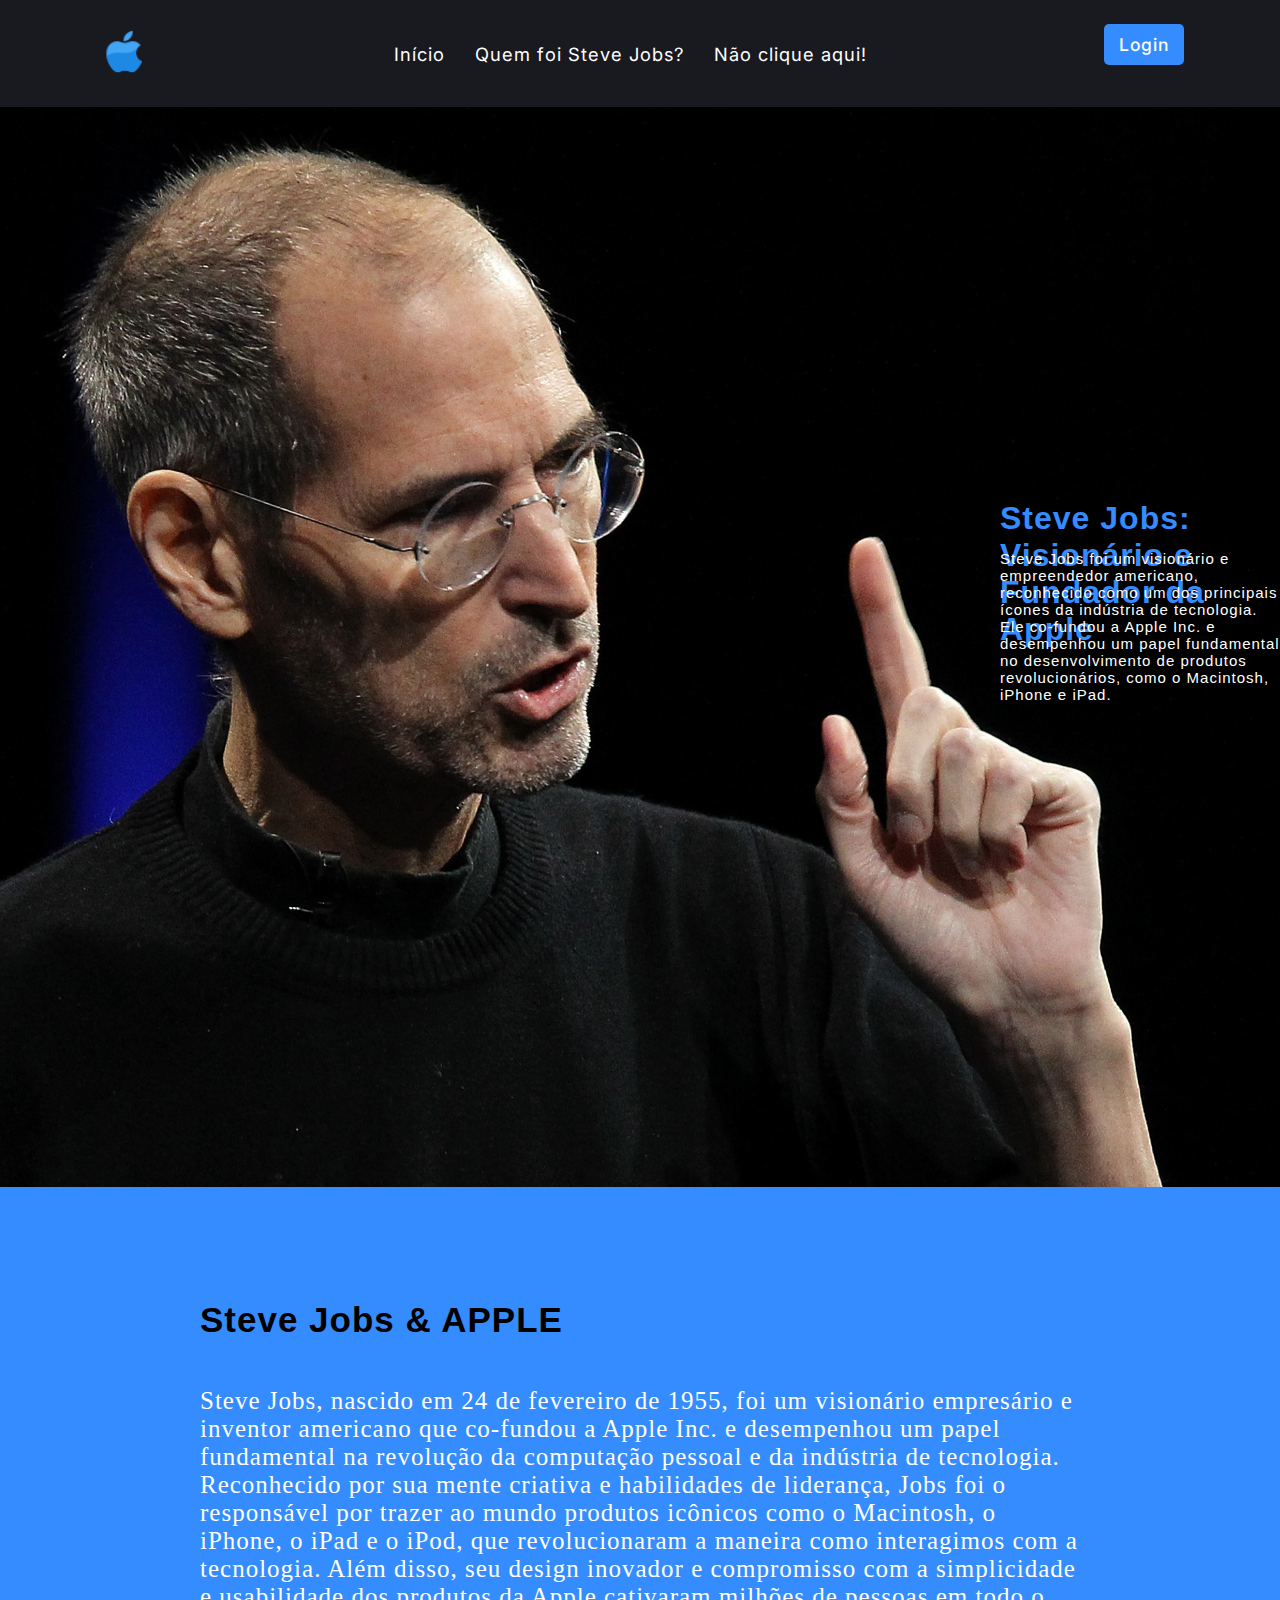
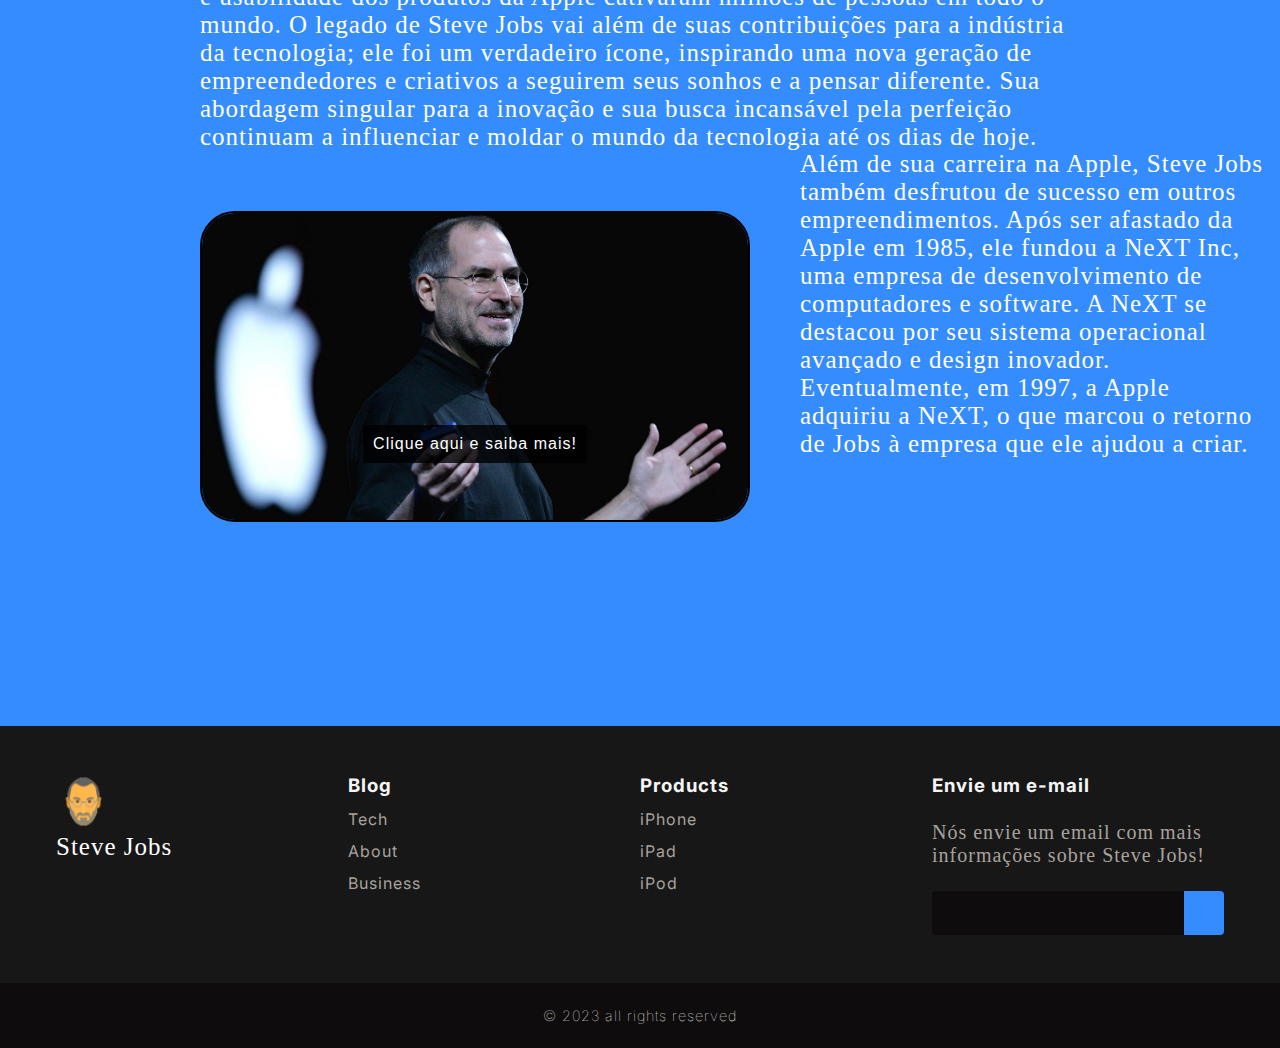
==== index.html @ 165b3141 "subindo o projeto" ====
<!DOCTYPE html>
<html lang="en">

<head>
    <meta charset="UTF-8">
    <meta http-equiv="X-UA-Compatible" content="IE=edge">
    <meta name="viewport" content="width=device-width, initial-scale=1.0">
    <link rel="stylesheet" href="style.css">
    <title>BIOGRAFIA STEVE JOBS</title>
</head>

<body>


    <header>
        <nav class="nav-bar">
            <div class="logo">
                <a href="index.html">
                    <img src="/img/logo.png" src="/img/steve.png" height="55px">

                </a>
            </div>

            <div class="nav-list">
                <ul>
                    <li class="nav-item"><a href="index.html" class="nav-link">Início</a></li>


                    <li class="nav-item"><a href="about.html" class="nav-link">Quem foi Steve Jobs?</a></li>
                    <li class="nav-item"><a href="marioGame/index.html" class="nav-link">Não clique aqui!</a></li>
                </ul>
            </div>

            <div class="login-button">
                <button><a href="login.html">Login</a></button>
            </div>
        </nav>
    </header>

    <div class="background"><img src="img/fundo.jpg"></div>

    <h1>Steve Jobs: Visionário e Fundador da Apple</h1>
    <p class="sla">Steve Jobs foi um visionário e empreendedor americano, reconhecido como um dos principais ícones da
        indústria de tecnologia. Ele co-fundou a Apple Inc. e desempenhou um papel fundamental no desenvolvimento de
        produtos revolucionários, como o Macintosh, iPhone e iPad.</p>


    <div class="something">

        <h1 class="title3">Steve Jobs & APPLE</h1>
        <p>Steve Jobs, nascido em 24 de fevereiro de 1955, foi um visionário empresário e inventor americano que
            co-fundou a Apple Inc. e desempenhou um papel fundamental na revolução da computação pessoal e da indústria
            de tecnologia. Reconhecido por sua mente criativa e habilidades de liderança, Jobs foi o responsável por
            trazer ao mundo produtos icônicos como o Macintosh, o iPhone, o iPad e o iPod, que revolucionaram a maneira
            como interagimos com a tecnologia. Além disso, seu design inovador e compromisso com a simplicidade e
            usabilidade dos produtos da Apple cativaram milhões de pessoas em todo o mundo. O legado de Steve Jobs vai
            além de suas contribuições para a indústria da tecnologia; ele foi um verdadeiro ícone, inspirando uma nova
            geração de empreendedores e criativos a seguirem seus sonhos e a pensar diferente. Sua abordagem singular
            para a inovação e sua busca incansável pela perfeição continuam a influenciar e moldar o mundo da tecnologia
            até os dias de hoje. </p> <br><br> <br>
            <div class="image-wrapper"> <a href="about.html" class="imagem-link"><img src="/img/steve2.png" class="steveuniverse"> <div class="image-title">Clique aqui e saiba mais!</div></a></div>
        <p class="depa">Além de sua carreira na Apple, Steve Jobs também desfrutou de sucesso em outros empreendimentos. Após ser
            afastado da Apple em 1985, ele fundou a NeXT Inc, uma empresa de desenvolvimento de computadores e
            software. A NeXT se destacou por seu sistema operacional avançado e design inovador. Eventualmente, em 1997,
            a Apple adquiriu a NeXT, o que marcou o retorno de Jobs à empresa que ele ajudou a criar.</p>
    </div>





    <footer>
        <div id="footer_content">
            <div id="footer_contacts">
                <a href="index.html">
                    <img src="/img/steve.png" height="55px">         
                </a>
                <p>Steve Jobs</p>



            </div>

            <ul class="footer-list">
                <li>
                    <h3>Blog</h3>
                </li>
                <li>
                    <a href="#" class="footer-link">Tech</a>
                </li>
                <li>
                    <a href="#" class="footer-link">About</a>
                </li>
                <li>
                    <a href="#" class="footer-link">Business</a>
                </li>
            </ul>

            <ul class="footer-list">
                <li>
                    <h3>Products</h3>
                </li>
                <li>
                    <a href="#" class="footer-link">iPhone</a>
                </li>
                <li>
                    <a href="#" class="footer-link">iPad</a>
                </li>
                <li>
                    <a href="#" class="footer-link">iPod</a>
                </li>
            </ul>

            <div id="footer_subscribe">
                <h3>Envie um e-mail</h3>

                <p class="popo">
                    Nós envie um email com mais informações sobre Steve Jobs!
                </p>

                <div id="input_group">
                    <input type="email" id="email">
                    <button>
                        <i class="fa-regular fa-envelope"></i>
                    </button>
                </div>
            </div>
        </div>

        <div id="footer_copyright">
            &#169
            2023 all rights reserved
        </div>
    </footer>

</body>

</html>
---- style.css ----
@import url('https://fonts.googleapis.com/css2?family=Inter:wght@200;300;400;500&family=Open+Sans&display=swap');


:root {
  --color-neutral-0: #0e0c0c;
  --color-neutral-10: #171717;
  --color-neutral-30: #a8a29e;
  --color-neutral-40: #f5f5f5;
}

* {
  padding: 0;
  margin: 0;
  font-family: 'Inter', sans-serif;
  box-sizing: border-box;
  letter-spacing: 1px;
}

header {
  background-color: #191920;
  box-shadow: 0px 3px 10px #6e6e6e;
  color: #fff
}



.nav-bar {
  display: flex;
  justify-content: space-between;
  padding: 1.5rem 6rem;
}

.logo {
  display: flex;
  width: 60px;

}

.logo h1 {
  color: #ffff;
}

.nav-list {
  display: flex;
  align-items: center;
}

.nav-list ul {
  display: flex;
  justify-content: center;
  list-style: none;
}

.nav-item {
  margin: 0 15px;
}

.nav-link {
  text-decoration: none;
  font-size: 1.15rem;
  color: #ffff;
  font-weight: 400;
}

.login-button button {
  border: none;
  background-color: #348cff;
  padding: 10px 15px;
  border-radius: 5px;
  text-align: center;
}

.login-button button a {
  text-decoration: none;
  color: #fff;
  font-weight: 500;
  font-size: 1.1rem;
  text-align: center;
}

body {
  margin: 0;
  padding: 0;
  font-family: "Big Shoulders Display", cursive;
  height: 100%;


}

.banner {
  width: 100%;
  height: 100vh;
  overflow: hidden;
  display: flex;
  justify-content: center;
  align-items: center;
  position: relative;
}

.banner video {
  position: absolute;
  top: 0;
  left: 0;
  object-fit: cover;
  width: 100%;
  height: 100%;
  z-index: -1;
}

.banner .content {
  position: absolute;
  z-index: 1;
  top: 50%;
  left: 50%;
  text-align: center;
  transform: translate(-50%, -50%);
}

.banner .content h1 {
  font-size: 48px;
  /* Define o tamanho da fonte da frase */
  color: #A52A2A;
  font: bold;
  text-shadow: 2px 2px 0px black;
}

.background {
  overflow: hidden;
  display: flex;
   
}

.popo {
  font-size: 20px;
}

h1 {
  position: absolute;
  top: 500px;
  left: 1000px;
  color: #348cff;
  font-family: "Raleway", sans-serif;
}

.sla {
  position: absolute;
  top: 550px;
  left: 1000px;
  color: white;
  font-family: "Raleway", sans-serif;
  font-size: 15px;
}

p {
  font-family: adobe-garamond-pro,"Times New Roman",Times;
  font-size: 25px;
  color: white;
}

.title3 {
  font-family: 'Franklin Gothic Medium', 'Arial Narrow', Arial, sans-serif;
  font-size: 35px;
  color: black;
  position: absolute;
  top: 1300px;
  left: 200px;
}

.depa {
  font-family: adobe-garamond-pro,"Times New Roman",Times;
  font-size: 25px;
  color: white;
  position: absolute;
  left: 800px;
  top: 1750px;
  right: 15px;
}

.something {
  padding: 200px;
  background-color:#348cff;
}

.steveuniverse {

  display: block;
  max-width: 550px; /* Defina o tamanho máximo da imagem */
  border: 2px solid #000; /* Adicione uma borda de 2 pixels preta */
  border-radius: 35px; /* Adicione um arredondamento nas bordas */
}

.imagem-link {
  display: inline-block;
  transition: transform 0.4s ease; /* Adiciona uma transição suave */
  position: relative;
  display: inline-block;
}

.imagem-link:hover {
  transform: scale(1.1); /* Aumenta a escala da imagem ao passar o cursor */
}




footer {
  width: 100%;
  color: var(--color-neutral-40);
  position: relative;
  bottom: 0;
}

.footer-link {
  text-decoration: none;
}

#footer_content {
  background-color: var(--color-neutral-10);
  display: grid;
  grid-template-columns: repeat(4, 1fr);
  padding: 3rem 3.5rem;
}

#footer_contacts h1 {
  margin-bottom: 0.75rem;

}

#footer_social_media {
  display: flex;
  gap: 2rem;
  margin-top: 1.5rem;
}

#footer_social_media .footer-link {
  display: flex;
  align-items: center;
  justify-content: center;
  height: 2.5rem;
  width: 2.5rem;
  color: var(--color-neutral-40);
  border-radius: 50%;
  transition: all 0.4s;
}

#footer_social_media .footer-link i {
  font-size: 1.25rem;
}

#footer_social_media .footer-link:hover {
  opacity: 0.8;
}

#instagram {
  background: linear-gradient(#7f37c9, #ff2992, #ff9807);

}

#facebook {
  background-color: #4267b3;
}

#whatsapp {
  background-color: #25d366;
}

.footer-list {
  display: flex;
  flex-direction: column;
  gap: 0.75rem;
  list-style: none;
}

.footer-list .footer-link {
  color: var(--color-neutral-30);
  transition: all 0.4s;
}

.footer-list .footer-link:hover {
  color: #7f37c9;

}

#footer_subscribe {
  display: flex;
  flex-direction: column;
  gap: 1.5rem;
}

#footer_subscribe p {
  color: var(--color-neutral-30);
}

#input_group {
  display: flex;
  align-items: center;
  background-color: var(--color-neutral-0);
  border-radius: 4px;
}

#input_group input {
  all: unset;
  padding: 0.75rem;
  width: 100%;
}

#input_group button {
  background-color: #348cff;
  border: none;
  color: var(--color-neutral-40);
  padding: 0px 1.25rem;
  font-size: 1.125rem;
  height: 100%;
  border-radius: 0px 4px 4px 0px;
  cursor: pointer;
  transition: all 0.4s;
}

#input_group button:hover {
  opacity: 0.8;
}


#footer_copyright {
  display: flex;
  justify-content: center;
  background-color: var(--color-neutral-0);
  font-size: 0.9rem;
  padding: 1.5rem;
  font-weight: 100;
}

.image-title {
  position: absolute;
  top: 75%;
  left: 50%;
  transform: translate(-50%, -50%);
  background-color: rgba(0, 0, 0, 0.8);
  color: #fff;
  padding: 10px;
  font-family: Verdana, Geneva, Tahoma, sans-serif;
}

.image-wrapper:hover .image-title {
  opacity: 1;
}
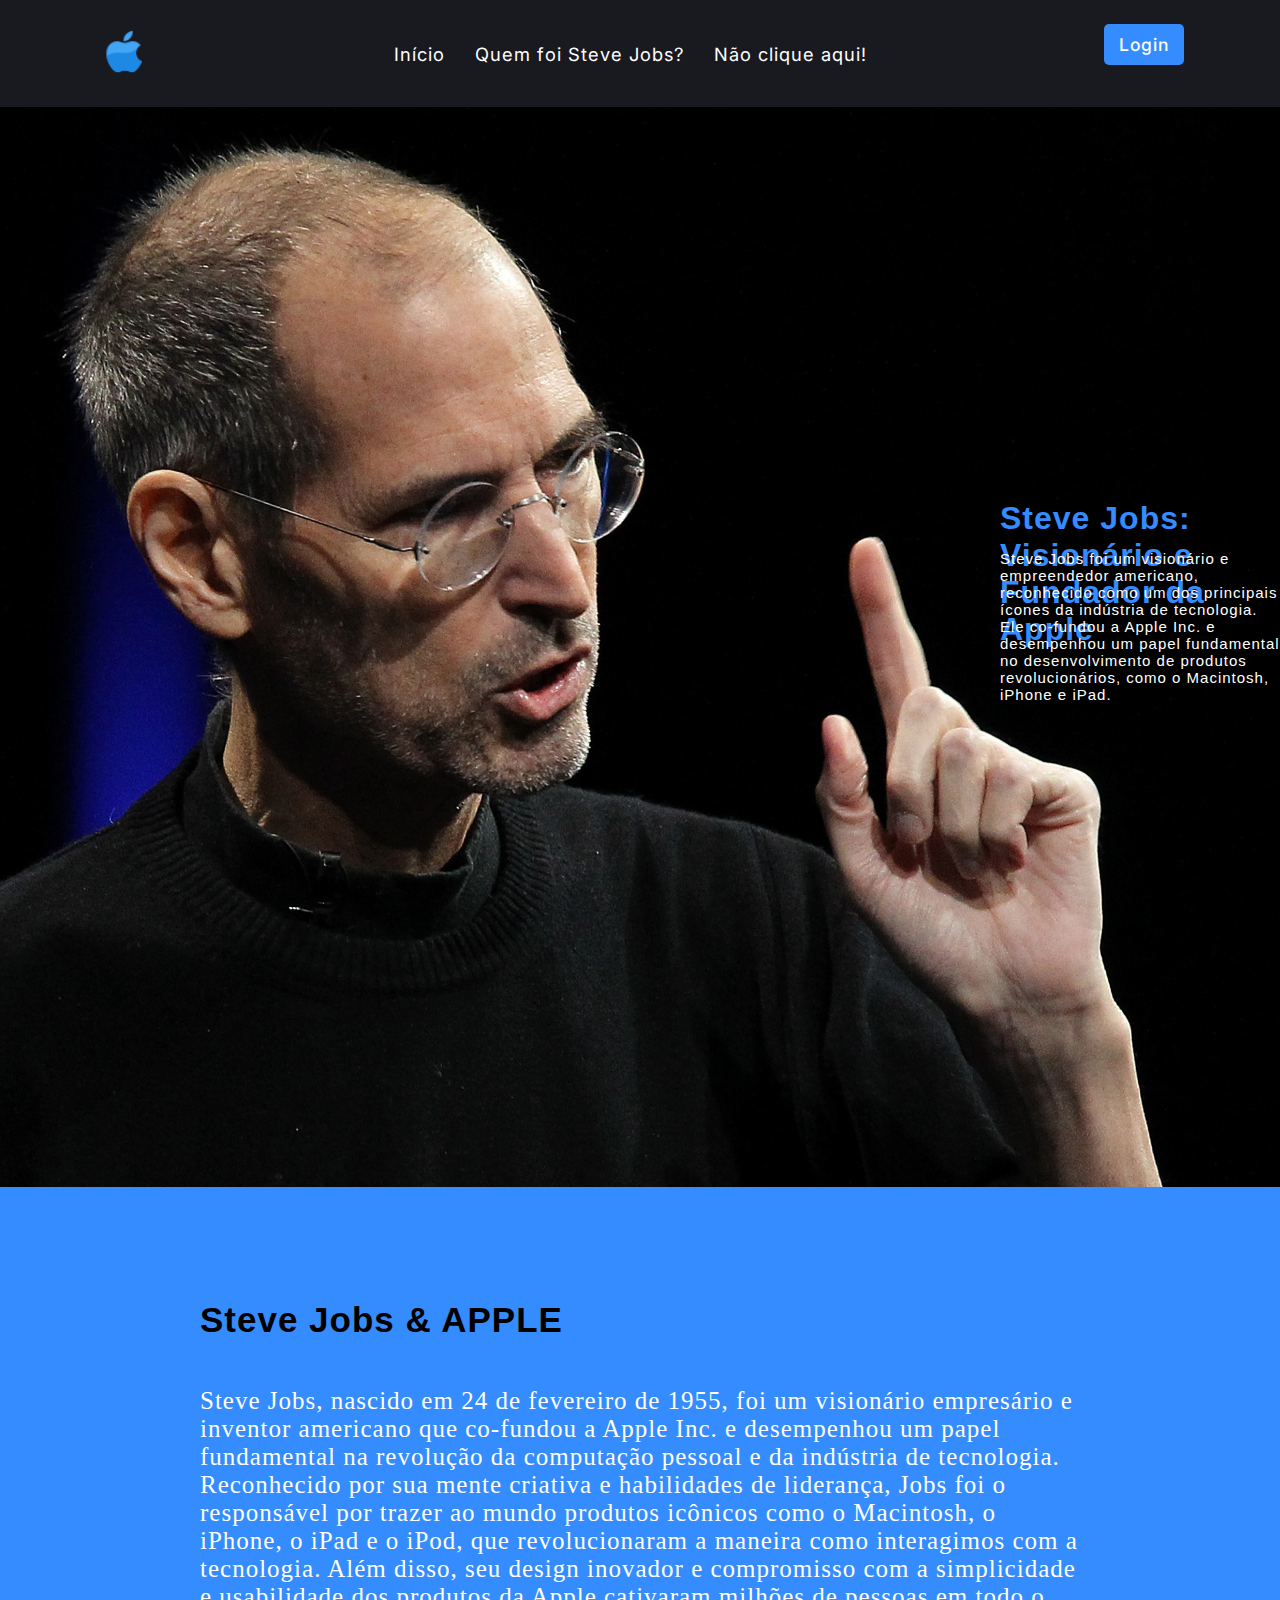
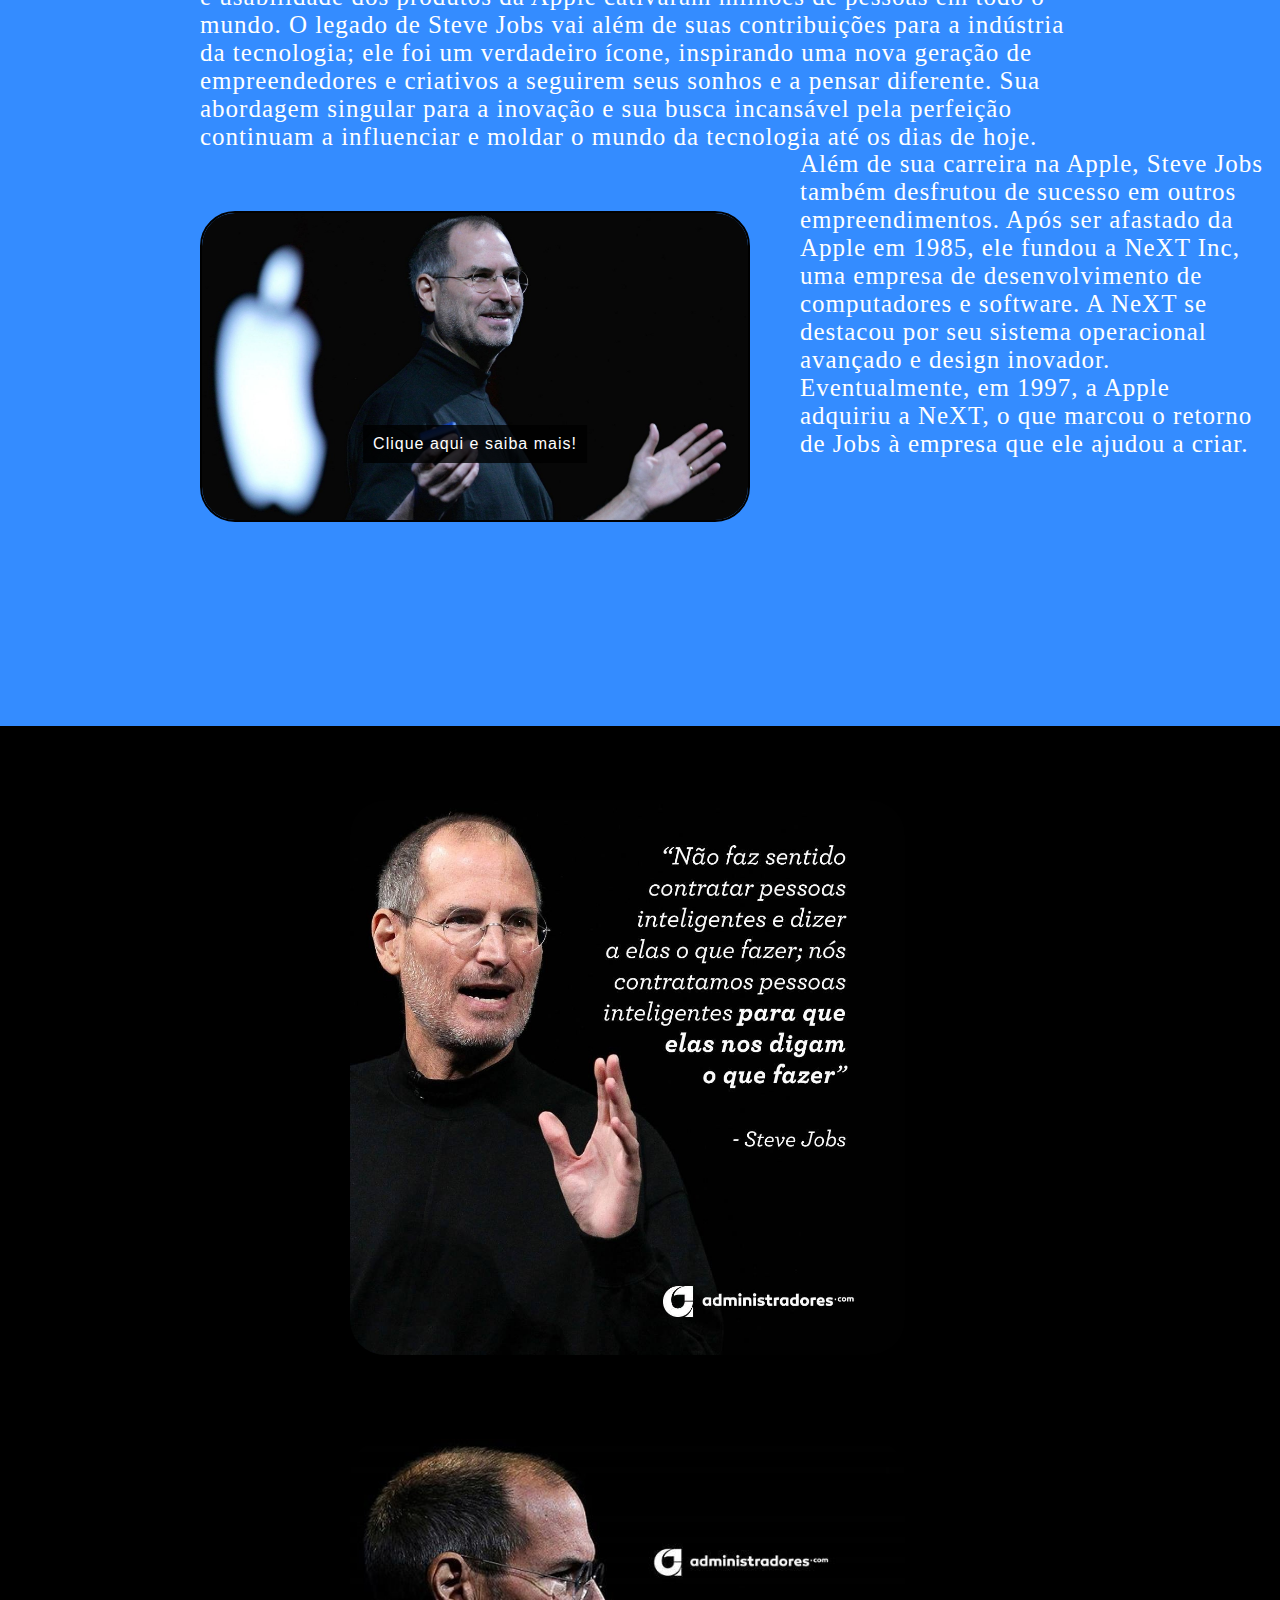
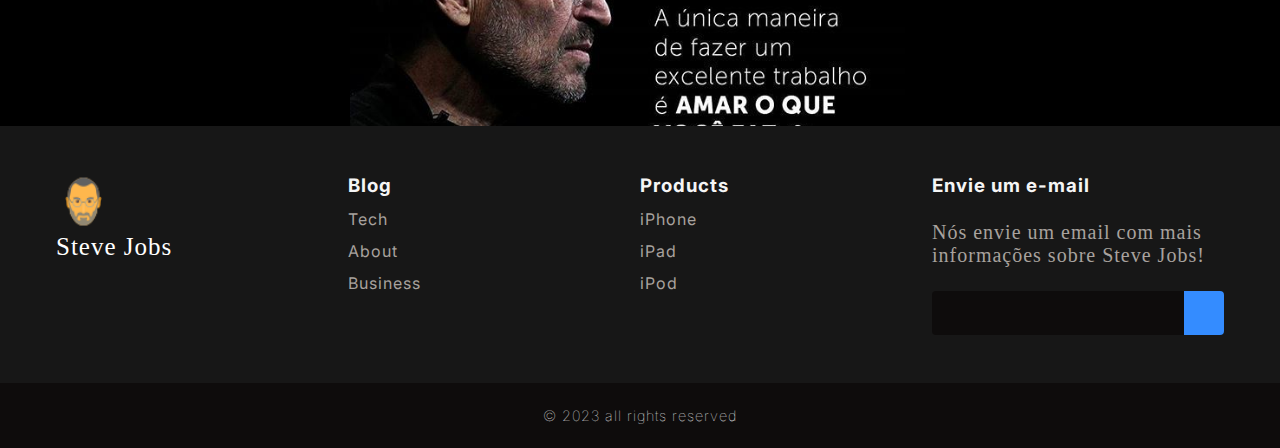
==== commit 847c6469: "Subindo alterações feitas na página principal" ====
--- a/index.html
+++ b/index.html
@@ -66,6 +66,14 @@
     </div>
 
 
+    <div class="padding"></div>
+
+    <div class="albumDeFotos">
+        <img src="albumDeFotos/foto1.jpg" width="555px">
+        
+        <img src="albumDeFotos/foto2.jpg" width="555px">
+        
+    </div>
 
 
 
--- a/style.css
+++ b/style.css
@@ -343,4 +343,25 @@
 
 .image-wrapper:hover .image-title {
   opacity: 1;
+}
+
+.padding {
+  padding: 500px;
+  background-color: black;
+  
+}
+
+.albumDeFotos {
+  display: block;
+  position: absolute;
+  top: 2360px;
+  left: 310px;
+  
+  border-radius: 35px; /* Adicione um arredondamento nas bordas */
+  
+}
+
+.albumDeFotos img {
+  border-radius: 35px;
+  margin: 40px;
 }